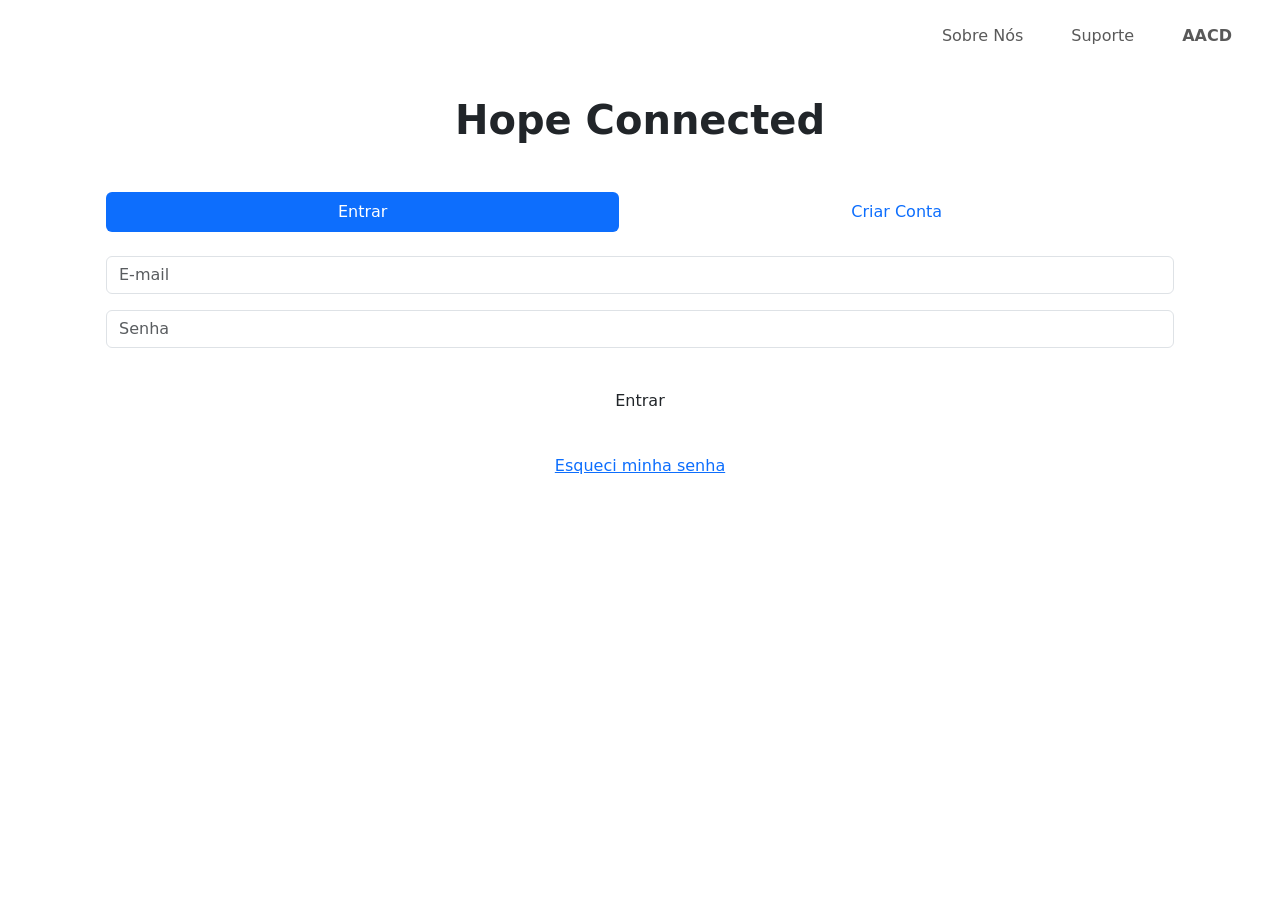
==== web/front-end/assets/pages/login/login.html @ 54689bf2 "feat: adiciona tela de login" ====
<!DOCTYPE html>
<html lang="pt-BR">
<head>
  <meta charset="UTF-8">
  <meta name="viewport" content="width=device-width, initial-scale=1.0">
  <title>Hope Connected</title>

  <!-- Link do Bootstrap -->
  <link href="https://cdn.jsdelivr.net/npm/bootstrap@5.3.3/dist/css/bootstrap.min.css" rel="stylesheet">
  
  <!-- Fonte Montserrat -->
  <link rel="preconnect" href="https://fonts.googleapis.com">
  <link rel="preconnect" href="https://fonts.gstatic.com" crossorigin>
  <link href="https://fonts.googleapis.com/css2?family=Montserrat:ital,wght@0,100..900;1,100..900&display=swap" rel="stylesheet">

  <!-- CSS da Page -->
  <link rel="stylesheet" href="login.css">
</head>
<body>

  <header>
    <nav class="navbar hc-nav px-3 px-md-5 py-3">
      <ul class="navbar-nav flex-row gap-4 gap-md-5 ms-auto">
        <li class="nav-item"><a class="nav-link" href="#">Sobre Nós</a></li>
        <li class="nav-item"><a class="nav-link" href="#">Suporte</a></li>
        <li class="nav-item"><a class="nav-link fw-bold" href="https://aacd.org.br/" target="_blank" rel="noopener">AACD</a></li>
      </ul>
    </nav>
  </header>

  <main class="container d-flex flex-column align-items-center py-4 pb-5">
    <h1 class="hc-titulo fw-bold text-center mb-4">Hope Connected</h1>

    <section class="card hc-card w-100 p-4 border-0 rounded-4">

      <!-- Abas -->
      <div class="nav nav-pills nav-fill hc-abas mb-4">
        <button type="button" class="nav-link aba active" data-modo="entrar">Entrar</button>
        <button type="button" class="nav-link aba" data-modo="criar">Criar Conta</button>
      </div>

      <!-- novalidate serve para o navegador ignorar os campos para não validar eles-->
      <form id="form-auth" novalidate>

        <div class="mb-3 d-none" id="grupo-nome">
          <input type="text" class="form-control hc-input" name="nome" id="campo-nome" placeholder="Nome" autocomplete="name">
          <div class="invalid-feedback"></div>
        </div>

        <div class="mb-3">
          <input type="email" class="form-control hc-input" name="email" placeholder="E-mail" autocomplete="email" required>
          <div class="invalid-feedback"></div>
        </div>

        <div class="mb-3">
          <input type="password" class="form-control hc-input" name="senha" id="campo-senha" placeholder="Senha" autocomplete="current-password" required>
          <div class="invalid-feedback"></div>
        </div>

        <div class="mb-3 d-none" id="grupo-confirmar">
          <input type="password" class="form-control hc-input" name="confirmar" id="campo-confirmar" placeholder="Confirmar senha" autocomplete="new-password">
          <div class="invalid-feedback"></div>
        </div>

        <button type="submit" class="btn hc-btn w-100 py-3 mt-2" id="btn-enviar">Entrar</button>
      </form>

      <div class="text-center mt-4" id="area-esqueci">
        <a href="#" class="hc-link">Esqueci minha senha</a>
      </div>
    </section>
  </main>

</body>
</html>
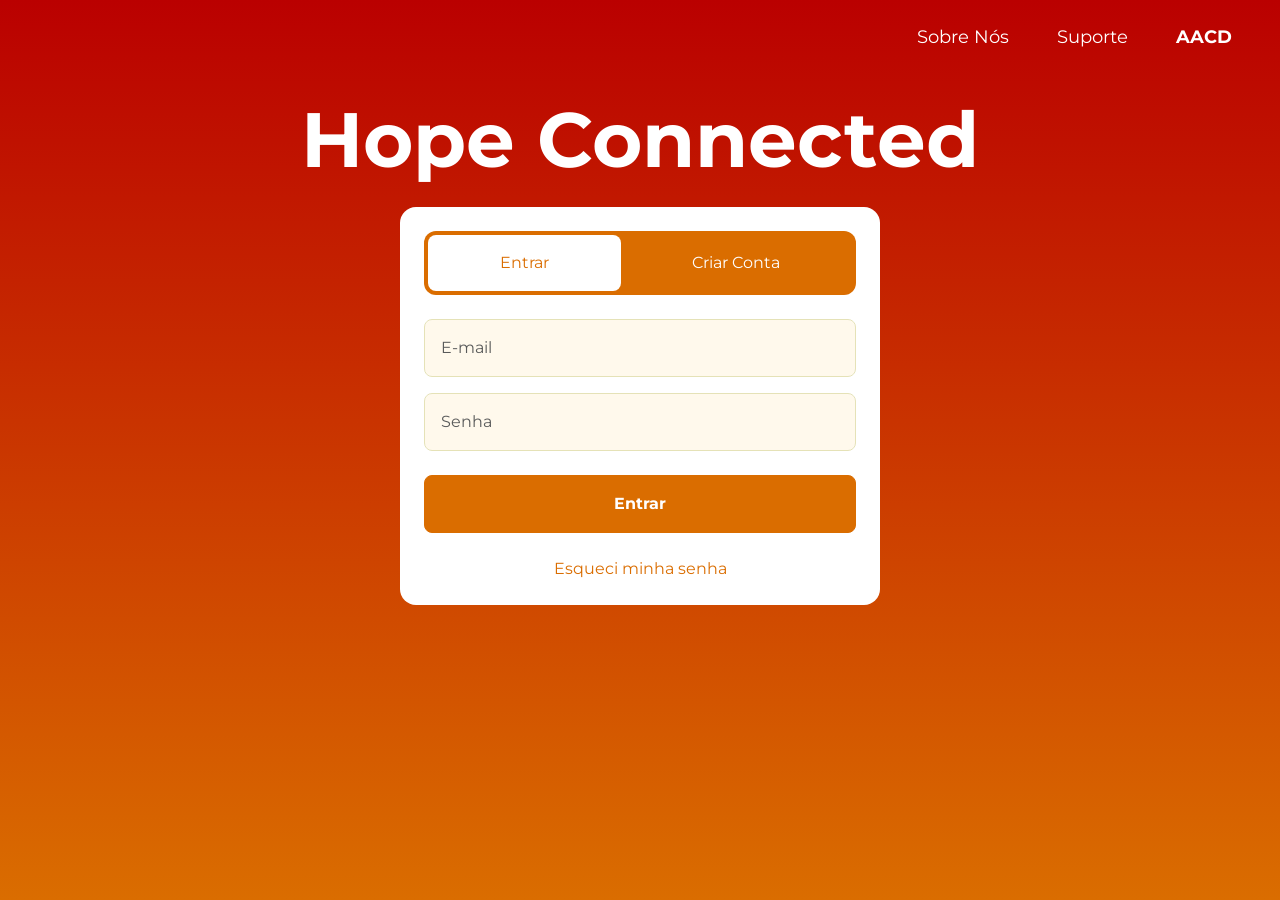
==== commit 021a7e68: "adiciona css global das paginas e adiciona css da page de login" ====
--- a/web/front-end/assets/pages/login/login.html
+++ b/web/front-end/assets/pages/login/login.html
@@ -5,15 +5,18 @@
   <meta name="viewport" content="width=device-width, initial-scale=1.0">
   <title>Hope Connected</title>
 
-  <!-- Link do Bootstrap -->
+  <!-- Bootstrap 5 (CSS) -->
   <link href="https://cdn.jsdelivr.net/npm/bootstrap@5.3.3/dist/css/bootstrap.min.css" rel="stylesheet">
-  
+
   <!-- Fonte Montserrat -->
   <link rel="preconnect" href="https://fonts.googleapis.com">
   <link rel="preconnect" href="https://fonts.gstatic.com" crossorigin>
-  <link href="https://fonts.googleapis.com/css2?family=Montserrat:ital,wght@0,100..900;1,100..900&display=swap" rel="stylesheet">
+  <link href="https://fonts.googleapis.com/css2?family=Montserrat:wght@400;500;600;700;800&display=swap" rel="stylesheet">
 
-  <!-- CSS da Page -->
+  <!-- CSS global -->
+  <link rel="stylesheet" href="../../css/global/global.css">
+
+  <!-- CSS só desta página: por último -->
   <link rel="stylesheet" href="login.css">
 </head>
 <body>
@@ -31,7 +34,7 @@
   <main class="container d-flex flex-column align-items-center py-4 pb-5">
     <h1 class="hc-titulo fw-bold text-center mb-4">Hope Connected</h1>
 
-    <section class="card hc-card w-100 p-4 border-0 rounded-4">
+    <section class="card hc-card hc-card-login w-100 p-4 border-0 rounded-4">
 
       <!-- Abas -->
       <div class="nav nav-pills nav-fill hc-abas mb-4">
@@ -39,7 +42,6 @@
         <button type="button" class="nav-link aba" data-modo="criar">Criar Conta</button>
       </div>
 
-      <!-- novalidate serve para o navegador ignorar os campos para não validar eles-->
       <form id="form-auth" novalidate>
 
         <div class="mb-3 d-none" id="grupo-nome">
--- a/web/front-end/assets/css/global/global.css
+++ b/web/front-end/assets/css/global/global.css
@@ -0,0 +1,78 @@
+
+
+/* Cores */
+:root {
+  --vermelho: #BA0000;
+  --laranja: #DA6D00;
+  --laranja-escuro: #B85A00;
+  --input-fundo: #FFF9EC;
+  --input-borda: #E5E2B7;
+}
+
+
+/* Tamanho de fonte responsivo (o Bootstrap usa rem, então tudo acompanha) */
+html {
+  font-size: clamp(16px, 0.6vw + 8px, 22px);
+}
+
+/* Fonte usada no projeto */
+
+body {
+  font-family: "Montserrat", sans-serif;
+}
+
+/* ===== Cartão branco ===== */
+.hc-card {
+  border: 0;
+  border-radius: 12px;
+  color: #333;
+}
+.hc-sombra {
+  box-shadow: 0 4px 6px rgba(0, 0, 0, 0.28);
+}
+
+.hc-subtitulo {
+  color: var(--laranja);
+  font-weight: 700;
+  font-size: 1.25rem;
+}
+
+/* ===== Abas (parte comum; cada página ajusta tamanho e espaçamento) ===== */
+.hc-abas {
+  background: var(--laranja);
+  border-radius: 12px;
+  padding: 4px;
+  --bs-nav-link-color: #fff;
+  --bs-nav-link-hover-color: #fff;
+  --bs-nav-pills-link-active-bg: #fff;
+  --bs-nav-pills-link-active-color: var(--laranja);
+  --bs-nav-pills-border-radius: 8px;
+}
+
+/* Para campos de texto */
+.hc-input {
+  padding: 1rem;
+  border: 1px solid var(--input-borda);
+  border-radius: 8px;
+  background-color: var(--input-fundo);
+}
+.hc-input:focus {
+  background-color: var(--input-fundo);
+  border-color: var(--laranja);
+  box-shadow: 0 0 0 0.2rem rgba(218, 109, 0, 0.25);
+}
+
+/* Botão principal */
+.hc-btn {
+  --bs-btn-color: #fff;
+  --bs-btn-bg: var(--laranja);
+  --bs-btn-border-color: var(--laranja);
+  --bs-btn-hover-color: #fff;
+  --bs-btn-hover-bg: var(--laranja-escuro);
+  --bs-btn-hover-border-color: var(--laranja-escuro);
+  --bs-btn-active-color: #fff;
+  --bs-btn-active-bg: var(--laranja-escuro);
+  --bs-btn-active-border-color: var(--laranja-escuro);
+  --bs-btn-border-radius: 8px;
+  font-weight: 700;
+}
--- a/web/front-end/assets/pages/login/login.css
+++ b/web/front-end/assets/pages/login/login.css
@@ -0,0 +1,48 @@
+body {
+  min-height: 100vh;
+  background: linear-gradient(to bottom, var(--vermelho), var(--laranja));
+  background-attachment: fixed;
+  color: white;
+}
+
+/* Menu */
+.hc-nav .nav-link {
+  color: white;
+  font-size: 1.1rem;
+}
+.hc-nav .nav-link:hover,
+.hc-nav .nav-link:focus-visible {
+  color: white;
+  text-decoration: underline;
+}
+
+/* Título H1 */
+.hc-titulo {
+  font-size: clamp(3rem, 6vw, 6rem);
+  line-height: 1.1;
+}
+
+/* Largura do card branco das informações*/
+.hc-card-login {
+  max-width: 30rem;
+}
+
+/* Abas do login */
+.hc-abas .nav-link {
+  padding: 1rem;
+}
+
+.was-validated .hc-input:valid {
+  border-color: var(--input-borda);
+  background-image: none;
+  padding-right: 1rem;
+}
+
+/* Esqueci minha senha */
+.hc-link {
+  color: var(--laranja);
+  text-decoration: none;
+}
+.hc-link:hover {
+  text-decoration: underline;
+}
